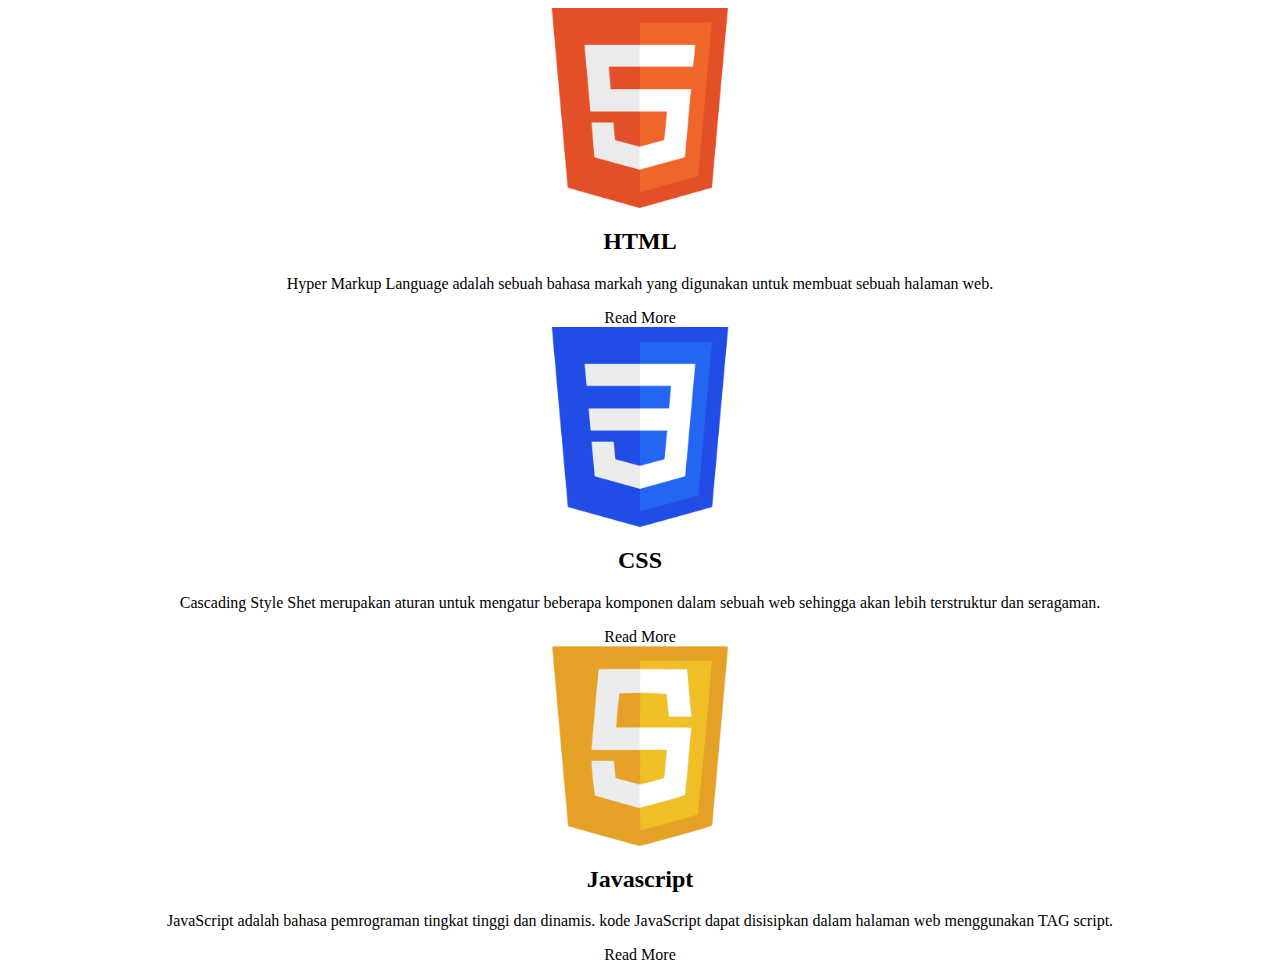
==== Pertemuan2_CSS_SinauCoding/Pertemuan2_CSS_SinauCoding.html @ 1dd7e279 "Add files via upload" ====
<html lang="en">
<head>
    <meta charset="UTF-8">
    <meta http-equiv="X-UA-Compatible" content="IE=edge">
    <meta name="viewport" content="width=device-width, initial-scale=1.0">
    <link rel="stylesheet" href="/style.css">
    <link href='https://fonts.googleapis.com/css?family=Poppins' rel='stylesheet'>
    <link href='https://fonts.googleapis.com/css?family=Noto Sans' rel='stylesheet'>
    <title>BASIC CSS</title>
</head>
<body>
    <center>
        <div class="container-content1">
             <img src="HTMLLOGO.png" alt="HTMLLOGO" width="200" height="200">
             <h2 class="judul-font">HTML</h2>
             <p class="font-content">Hyper Markup Language adalah sebuah bahasa markah yang digunakan untuk membuat sebuah halaman web.</p>
             <span class="RM1">Read More</a\span>
        </div>
        <div class="container-content2">
             <img src="CSSLOGO.png" alt="CSSLOGO" width="200" height="200">
             <h2 class="judul-font2">CSS</h2>
             <p class="font-content">Cascading Style Shet merupakan aturan untuk mengatur beberapa komponen dalam sebuah web sehingga akan lebih terstruktur dan seragaman.</p>
             <span class="RM2">Read More</span>
        </div>
        <div class="container-content3">
             <img src="JSLOGO.png" alt="JSLOGO" width="200" height="200">
             <h2 class="judul-font3">Javascript</h2>
             <p class="font-content">JavaScript adalah bahasa pemrograman tingkat tinggi dan dinamis. kode JavaScript dapat disisipkan dalam halaman web menggunakan TAG script.</p>
             <span class="RM3">Read More</span>
        </div>
    </center>
</body>
</html>
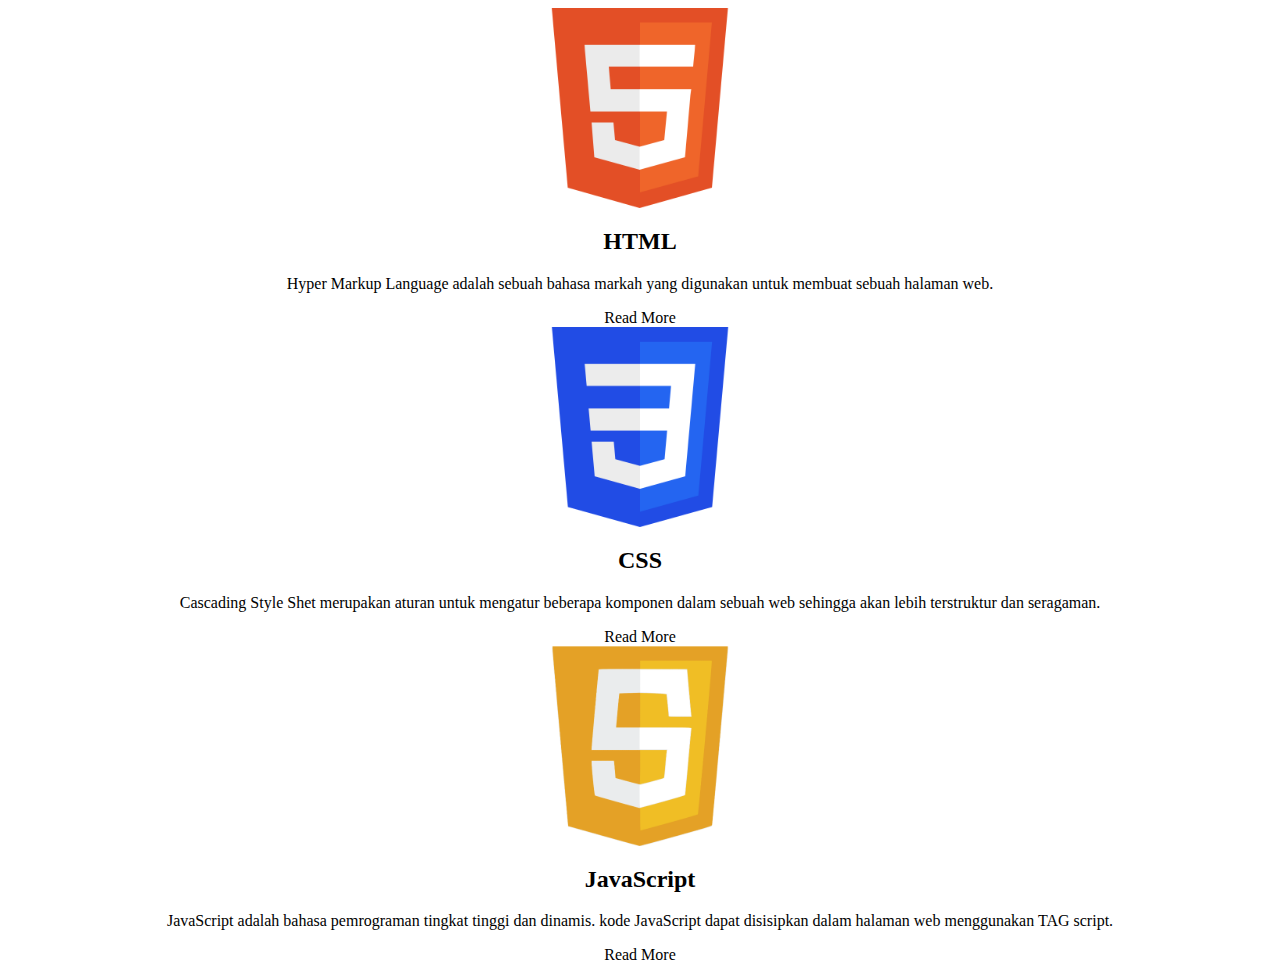
==== commit f2cffd65: "Add files via upload" ====
--- a/Pertemuan2_CSS_SinauCoding/Pertemuan2_CSS_SinauCoding.html
+++ b/Pertemuan2_CSS_SinauCoding/Pertemuan2_CSS_SinauCoding.html
@@ -24,7 +24,7 @@
         </div>
         <div class="container-content3">
              <img src="JSLOGO.png" alt="JSLOGO" width="200" height="200">
-             <h2 class="judul-font3">Javascript</h2>
+             <h2 class="judul-font3">JavaScript</h2>
              <p class="font-content">JavaScript adalah bahasa pemrograman tingkat tinggi dan dinamis. kode JavaScript dapat disisipkan dalam halaman web menggunakan TAG script.</p>
              <span class="RM3">Read More</span>
         </div>
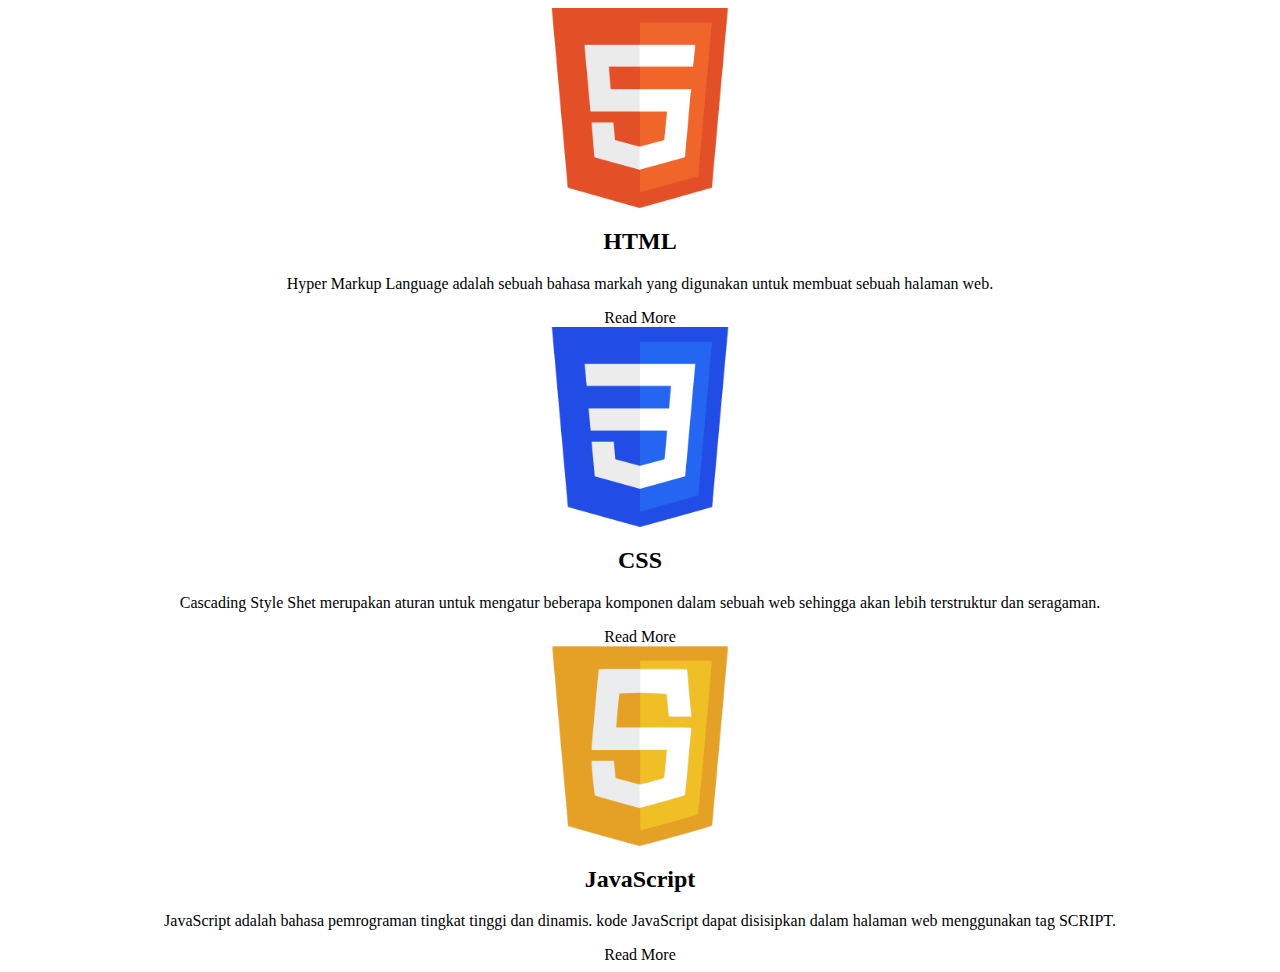
==== commit f0d53da3: "Update Pertemuan2_CSS_SinauCoding.html" ====
--- a/Pertemuan2_CSS_SinauCoding/Pertemuan2_CSS_SinauCoding.html
+++ b/Pertemuan2_CSS_SinauCoding/Pertemuan2_CSS_SinauCoding.html
@@ -25,9 +25,9 @@
         <div class="container-content3">
              <img src="JSLOGO.png" alt="JSLOGO" width="200" height="200">
              <h2 class="judul-font3">JavaScript</h2>
-             <p class="font-content">JavaScript adalah bahasa pemrograman tingkat tinggi dan dinamis. kode JavaScript dapat disisipkan dalam halaman web menggunakan TAG script.</p>
+             <p class="font-content">JavaScript adalah bahasa pemrograman tingkat tinggi dan dinamis. kode JavaScript dapat disisipkan dalam halaman web menggunakan tag SCRIPT.</p>
              <span class="RM3">Read More</span>
         </div>
     </center>
 </body>
-</html>+</html>
